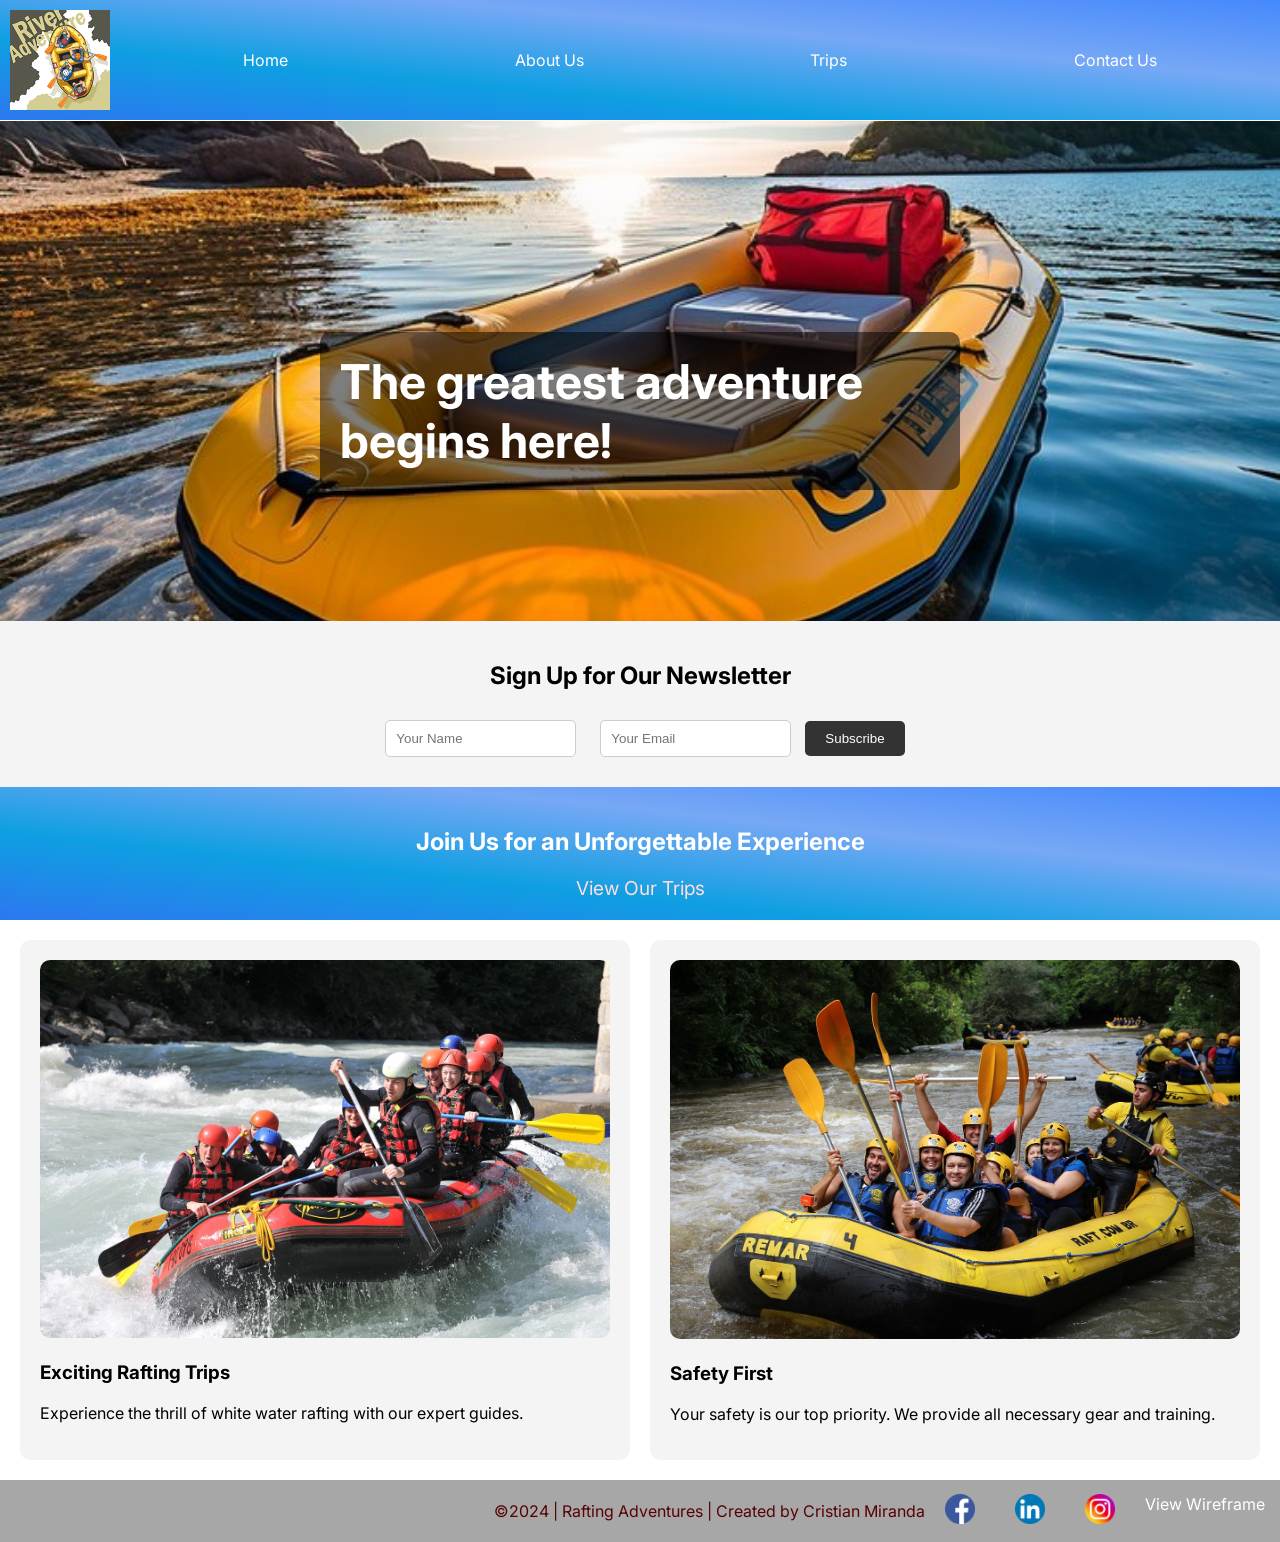
==== wwr/index.html @ 9b18252d "Home added" ====
<!DOCTYPE html>
<html lang="en-US">
<head>
    <meta charset="utf-8">
    <meta name="viewport" content="width=device-width, initial-scale=1.0">
    <title>Home | Rafting Adventures</title>
    <meta name="description" content="Home page for Rafting Adventures">
    <meta name="author" content="Cristian Miranda">
    <link rel="stylesheet" href="styles/rafting.css">
</head>
<body>
    <div class="container">
        <header>
            <img src="images/rafting.logo.png" alt="Rafting Site Logo">
            <nav>
                <div class="box">
                    <a href="index.html">Home</a>
                </div>
                <div class="box">
                    <a href="about.html">About Us</a>
                </div>
                <div class="box">
                    <a href="trips.html">Trips</a>
                </div>
                <div class="box">
                    <a href="contact.html">Contact Us</a>
                </div>
            </nav>
        </header>
        <main>
            <section class="home-hero">
                <img src="images/raftinghome.jpg" alt="Rafting">
                <h2 class="home-hero-message">The greatest adventure begins here!</h2>
            </section>
            <section class="newsletter">
                <h2>Sign Up for Our Newsletter</h2>
                <form>
                    <input type="text" name="name" placeholder="Your Name">
                    <input type="email" name="email" placeholder="Your Email">
                    <input type="submit" value="Subscribe">
                </form>
            </section>
            <section class="call-to-action">
                <h2>Join Us for an Unforgettable Experience</h2>
                <a href="trips.html">View Our Trips</a>
            </section>
            <section class="grid">
                <div class="grid-item">
                    <img src="images/rafting.guide.jpg" alt="Rafting Adventure">
                    <h3>Exciting Rafting Trips</h3>
                    <p>Experience the thrill of white water rafting with our expert guides.</p>
                </div>
                <div class="grid-item">
                    <img src="images/rafting-safety.jpg" alt="Rafting Adventure">
                    <h3>Safety First</h3>
                    <p>Your safety is our top priority. We provide all necessary gear and training.</p>
                </div>
            </section>
        </main>
        <footer>
            <p>©️2024 | Rafting Adventures | Created by Cristian Miranda</p>
            <nav class="sociallinks">
                <a href="https://facebook.com">
                    <img src="images/facebook.png" alt="Facebook">
                </a>
                <a href="https://www.linkedin.com/in/cristian-gabriel-miranda-/">
                    <img src="images/linkedin.png" alt="Linkedin">
                </a>
                <a href="https://instagram.com">
                    <img src="images/instagram.png" alt="Instagram">
                </a>
                <a href="https://app.moqups.com/d0F79o1VinSh4NLpJgqcHJBqhgtwkPsB/view/page/ad64222d5">View Wireframe</a>
            </nav>
        </footer>
    </div>
</body>
</html>
---- wwr/styles/rafting.css ----
@import url("https://fonts.googleapis.com/css2?family=Inter:wght@100..900&family=Poetsen+One&display=swap");
@import url("https://fonts.googleapis.com/css2?family=Inter:wght@100..900&display=swap");

:root {
    --primary-color: #228496;
    --secondary-color: #cfe28f;
    --accent1-color: #d39d58;
    --accent2-color: #0b5f70;
    --heading-font: "Poetsen One", sans-serif;
    --paragraph-font: "Inter", sans-serif;
    --nav-background-color: var(--secondary-color);
    --nav-link-color: #000;
    --nav-hover-link-color: #fff;
    --nav-hover-background-color: var(--primary-color);
}

body {
    font-family: var(--paragraph-font);
    margin: 0;
    padding: 0;
    box-sizing: border-box;
    display: flex;
    flex-direction: column;
    align-items: center;
    width: 100%;
}

.container {
    margin: 0 auto;
}

header {
    background-image: linear-gradient(to top right, #2d77ef, #0e9fe2, #77a8f5, #4589fd);
    display: grid;
    grid-template-columns: auto 1fr;
    align-items: center;
    padding: 10px;
    border-bottom: 1px solid #ffffff;
}

header img {
    max-width: 100px;
    margin-right: 20px;
}

nav {
    display: flex;
    justify-content: space-around;
}

nav .box {
    margin: 0 10px;
}

nav a {
    color: #fff;
    text-decoration: none;
    padding: 5px 10px;
    transition: background-color 0.3s ease;
}

nav a:hover {
    background-color: var(--primary-color);
    color: #fff;
    border-radius: 5px;
}

.home-hero {
    position: relative;
    width: 100%;
    height: 500px;
}

.home-hero img {
    width: 100%;
    height: 100%;
    object-fit: cover;
}

.home-hero-message {
    position: absolute;
    top: 50%;
    left: 50%;
    transform: translate(-50%, -50%);
    color: white;
    font-size: 3rem;
    background: rgba(0, 0, 0, 0.5);
    padding: 20px;
    border-radius: 10px;
}

.newsletter {
    text-align: center;
    padding: 20px;
    background-color: #f4f4f4;
}

.newsletter input[type="text"], .newsletter input[type="email"] {
    padding: 10px;
    margin: 10px;
    border: 1px solid #ccc;
    border-radius: 5px;
}

.newsletter input[type="submit"] {
    padding: 10px 20px;
    background-color: #333;
    color: white;
    border: none;
    border-radius: 5px;
    cursor: pointer;
}

.call-to-action {
    text-align: center;
    padding: 20px;
    background-image: linear-gradient(to top right, #2d77ef, #0e9fe2, #77a8f5, #4589fd);
    color: white;
}

.call-to-action a {
    color: #ffdede;
    text-decoration: none;
    font-size: 1.2rem;
}

.grid {
    display: grid;
    grid-template-columns: repeat(auto-fit, minmax(300px, 1fr));
    gap: 20px;
    padding: 20px;
}

.grid img {
    width: 100%;
    height: auto;
    border-radius: 10px;
}

.grid .grid-item {
    background: #f4f4f4;
    padding: 20px;
    border-radius: 10px;
}

footer {
    background-color: rgb(167, 167, 167);
    color: rgb(87, 3, 3);
    padding: 5px;
    display: flex;
    justify-content: flex-end;
    align-items: center;
}

footer img {
    margin: 0 10px;
    width: 30px;
    height: auto;
}
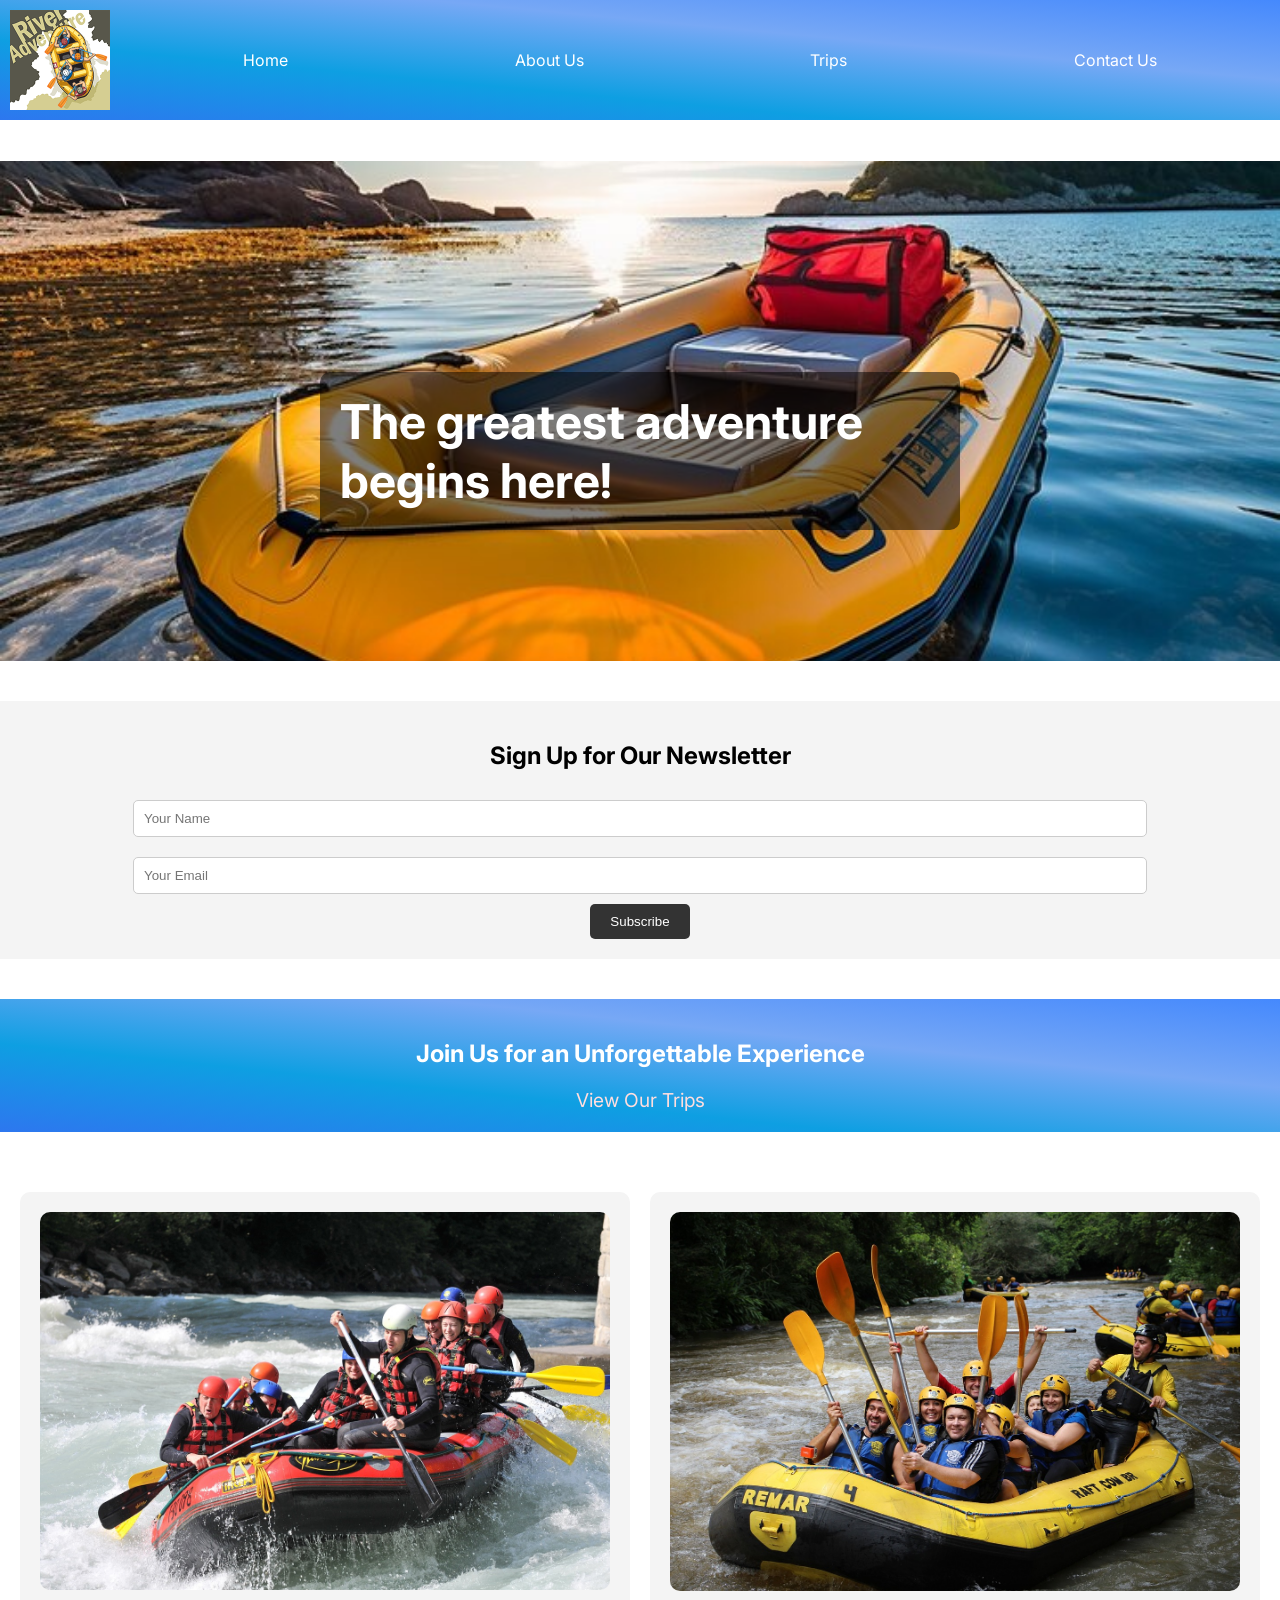
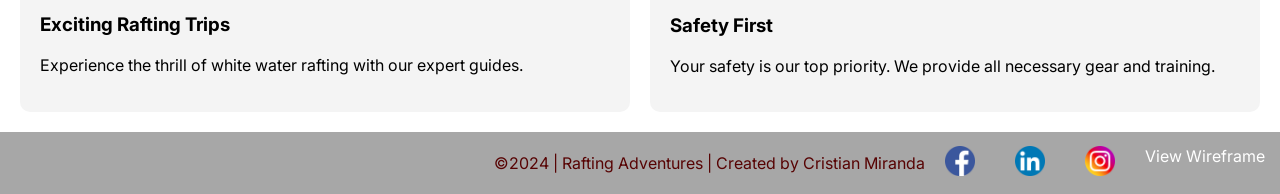
==== commit 7b78fb89: "rafting added" ====
--- a/wwr/index.html
+++ b/wwr/index.html
@@ -35,8 +35,8 @@
             <section class="newsletter">
                 <h2>Sign Up for Our Newsletter</h2>
                 <form>
-                    <input type="text" name="name" placeholder="Your Name">
-                    <input type="email" name="email" placeholder="Your Email">
+                    <input type="text" name="name" placeholder="Your Name"><br>
+                    <input type="email" name="email" placeholder="Your Email"><br>
                     <input type="submit" value="Subscribe">
                 </form>
             </section>
--- a/wwr/styles/rafting.css
+++ b/wwr/styles/rafting.css
@@ -1,5 +1,4 @@
 @import url("https://fonts.googleapis.com/css2?family=Inter:wght@100..900&family=Poetsen+One&display=swap");
-@import url("https://fonts.googleapis.com/css2?family=Inter:wght@100..900&display=swap");
 
 :root {
     --primary-color: #228496;
@@ -95,7 +94,8 @@
     background-color: #f4f4f4;
 }
 
-.newsletter input[type="text"], .newsletter input[type="email"] {
+.newsletter input[type="text"],
+.newsletter input[type="email"] {
     padding: 10px;
     margin: 10px;
     border: 1px solid #ccc;
@@ -143,6 +143,218 @@
     border-radius: 10px;
 }
 
+.employee-grid h2 {
+    grid-column: 1 / -1;
+    background-image: linear-gradient(to top right, #2d77ef, #0e9fe2, #77a8f5, #4589fd);
+    color: rgb(255, 255, 255);
+    font-size: 32px;
+    padding: 10px;
+}
+
+.hero {
+    position: relative;
+}
+
+.hero img {
+    width: 100%;
+    height: auto;
+    display: block;
+}
+
+.hero h1 {
+    width: 100%;
+    position: absolute;
+    top: 20px;
+    text-align: center;
+    background-color: rgba(0, 0, 0, 0.5);
+    padding: 10px 0;
+    z-index: 1;
+    font-family: var(--heading-font);
+    color: #b9fff6;
+}
+
+.hero article {
+    width: 70%;
+    height: auto;
+    position: absolute;
+    top: 120px;
+    background: rgba(0, 0, 0, 0.5);
+    padding: 2em;
+    margin-left: 11%;
+    z-index: 1;
+}
+
+.hero article img {
+    width: 150px;
+    height: auto;
+    float: right;
+}
+
+article p {
+    font-size: 200%;
+    color: #ffffff;
+}
+
+.history {
+    background: linear-gradient(135deg, #a1c4fd, #c2e9fb, #ffffff, #7aa7f6);
+    padding: 20px;
+    margin-bottom: 20px;
+    border-radius: 10px;
+    color: #000000;
+}
+
+.history h2 {
+    color: #000000;
+    text-align: center;
+}
+
+.history-grid {
+    display: grid;
+    grid-template-columns: 1fr auto 1fr;
+    align-items: center;
+}
+
+.history-grid img {
+    margin: 0 auto;
+    margin-top: 20px;
+    max-width: 250px;
+    border-radius: 5px;
+}
+
+.adventure {
+    padding: 20px;
+    border-radius: 10px;
+    color: #000000;
+}
+
+.adventure h2 {
+    margin-top: 50px;
+    text-align: center;
+}
+
+.adventure-grid {
+    display: grid;
+    grid-template-columns: repeat(5, 1fr);
+    gap: 20px;
+}
+
+.figure {
+    display: flex;
+    flex-direction: column;
+    align-items: center;
+    margin-block-start: 1em;
+    margin-block-end: 1em;
+    margin-inline-start: 40px;
+    margin-inline-end: 40px;
+    unicode-bidi: isolate;
+}
+
+.figure img {
+    max-width: 100%;
+    height: auto;
+    border-radius: 5px;
+}
+
+.figure sub {
+    text-align: center;
+    margin-top: 2px;
+    color: #fff;
+}
+
+iframe {
+    display: block;
+    overflow: clip;
+    border-width: 2px;
+    border-style: inset;
+    border-color: initial;
+    border-image: initial;
+}
+
+section {
+    margin-top: 40px;
+    display: block;
+    unicode-bidi: isolate;
+}
+
+.employee-grid {
+    display: grid;
+    grid-template-columns: repeat(3, 1fr);
+    gap: 20px;
+    text-align: center;
+}
+
+.contact-form h2 {
+    text-align: center;
+}
+
+.form-container {
+    display: flex;
+    justify-content: center;
+    align-items: center;
+    height: 100%;
+}
+
+form {
+    display: block;
+    margin-top: 0em;
+    unicode-bidi: isolate;
+}
+
+label {
+    cursor: default;
+}
+
+form input[type="text"],form input[type="email"], form textarea {
+    width: 80%;
+    padding: 8px;
+    margin-top: 5px;
+    border: 1px solid var(--secondary-color);
+    border-radius: 4px;
+    display: inline-block;
+}
+
+.radio-form {
+    display: inline-block;
+    margin-top: 1px;
+    width: auto;
+}
+
+label[for="message"] {
+    display: block;
+    text-align: start;
+}
+
+form textarea {
+    margin-left: 4%;
+    resize: none;
+}
+
+form input[type="checkbox"],
+form input[type="radio"] {
+    margin-right: 5px;
+}
+
+input[type="checkbox" i] {
+    background-color: initial;
+    cursor: default;
+    appearance: auto;
+    box-sizing: border-box;
+    margin: 3px 3px 3px 4px;
+    padding: initial;
+    border: initial;
+}
+
+form button {
+    display: block;
+    margin: 20px auto;
+    padding: 10px 20px;
+    background-color: var(--primary-color);
+    color: white;
+    border: none;
+    cursor: pointer;
+    border-radius: 4px;
+}
+
 footer {
     background-color: rgb(167, 167, 167);
     color: rgb(87, 3, 3);
@@ -156,4 +368,4 @@
     margin: 0 10px;
     width: 30px;
     height: auto;
-}+}
